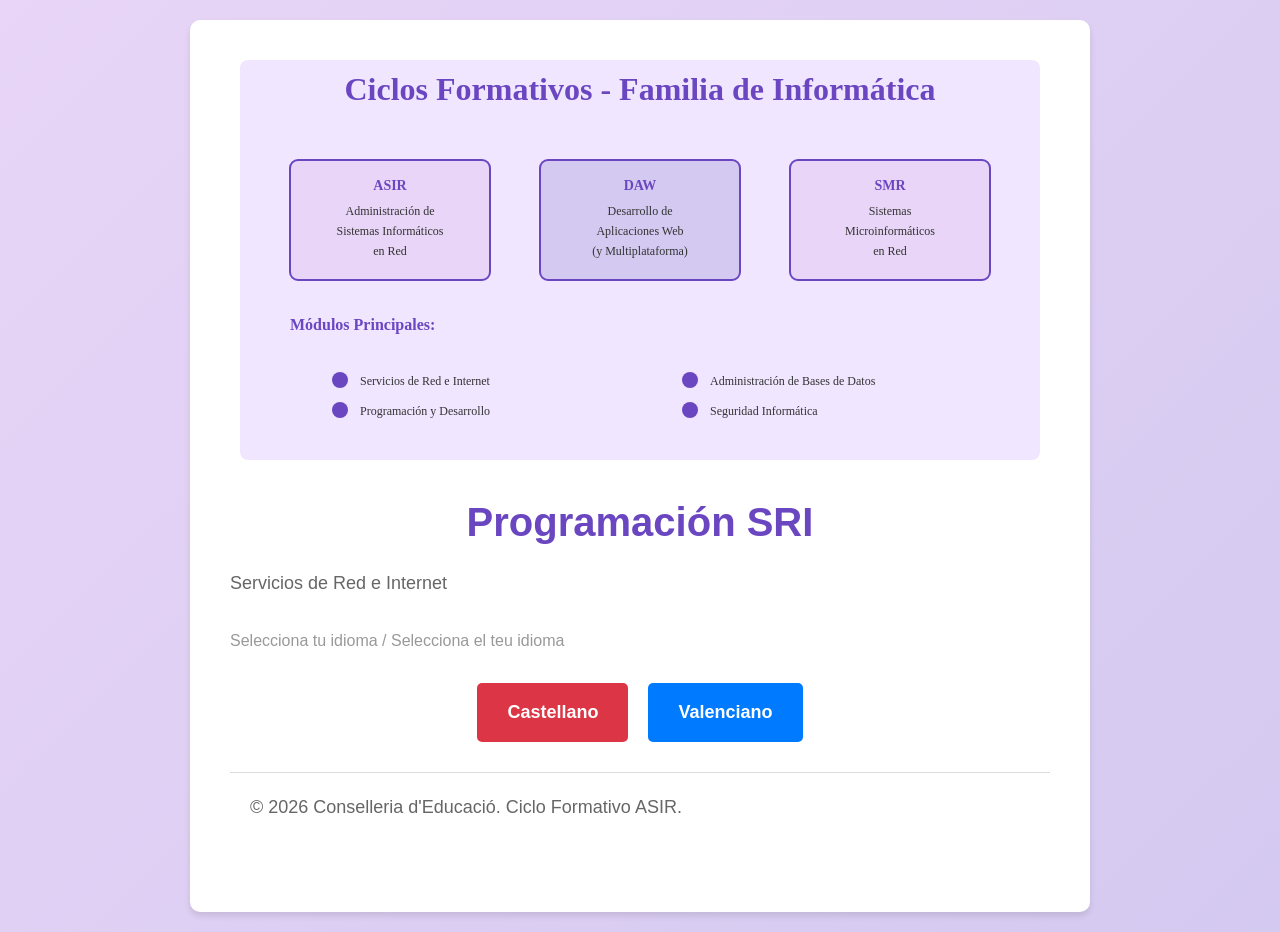
==== index.html @ d3991260 "t2-3" ====
<!DOCTYPE html>
<html lang="es">

<head>
    <meta charset="UTF-8">
    <meta name="viewport" content="width=device-width, initial-scale=1.0">
    <meta name="description" content="Programación SRI - Módulo de Servicios de Red e Internet">
    <meta name="author" content="Paco Aldarias">
    <title>Programación SRI - Seleccionar idioma</title>
    <link rel="stylesheet" href="estilo.css">
</head>

<body class="language-page">
    <div class="language-selector">
        <img src="imagenes/ciclos-informatica.svg" alt="Ciclos Formativos de Informática" class="ciclos-image">
        <h1>Programación SRI</h1>
        <p>Servicios de Red e Internet</p>
        <p class="subtitle">Selecciona tu idioma / Selecciona el teu idioma</p>
        <div class="language-buttons">
            <a href="programacion.html?lang=es" class="btn-castellano">Castellano</a>
            <a href="programacion.html?lang=va" class="btn-valenciano">Valenciano</a>
        </div>
        <footer>
            <p>&copy; 2026 Conselleria d'Educació. Ciclo Formativo ASIR.</p>
        </footer>
    </div>
</body>

</html>
---- estilo.css ----
/* Estilos Generales */
* {
    margin: 0;
    padding: 0;
    box-sizing: border-box;
    font-family: -apple-system, BlinkMacSystemFont, 'Segoe UI', Arial, sans-serif;
}

body {
    background-color: #f3e8ff;
    color: #333;
    line-height: 1.6;
}

/* Contenedor Principal */
main {
    margin: 2rem auto;
    max-width: 900px;
    padding: 0 2rem;
}

main#content {
    display: block;
}

/* Títulos */
h1 {
    color: #6b46c1;
    font-size: 2.5rem;
    margin-bottom: 1.5rem;
    text-align: center;
    border-bottom: 3px solid #7c3aed;
    padding-bottom: 1rem;
}

h2 {
    color: #7c3aed;
    font-size: 1.8rem;
    margin-top: 1.5rem;
    margin-bottom: 1rem;
    border-left: 5px solid #9333ea;
    padding-left: 1rem;
}

/* Párrafos */
p {
    margin-bottom: 1rem;
    text-align: justify;
}

p strong {
    color: #6b46c1;
    font-weight: 600;
}

/* Secciones */
section {
    background-color: white;
    margin-bottom: 2rem;
    padding: 1.5rem;
    border-radius: 8px;
    box-shadow: 0 2px 4px rgba(0, 0, 0, 0.1);
    border-left: 4px solid #d4c9f0;
}

/* Listas */
ul,
ol {
    margin-left: 2rem;
    margin-bottom: 1rem;
}

li {
    margin-bottom: 0.5rem;
    line-height: 1.8;
}

/* Enlaces */
a {
    color: #6b46c1;
    text-decoration: none;
    transition: color 0.3s ease;
}

a:hover {
    color: #7c3aed;
    text-decoration: underline;
}

/* Página de Selector de Idioma (index.html) */
body.language-page {
    display: flex;
    justify-content: center;
    align-items: center;
    min-height: 100vh;
    background: linear-gradient(135deg, #e8d5f7 0%, #d4c9f0 100%);
    padding: 20px;
}

.language-selector {
    background: white;
    padding: 40px;
    border-radius: 10px;
    box-shadow: 0 4px 6px rgba(0, 0, 0, 0.1);
    text-align: center;
    max-width: 900px;
    width: 100%;
}

.ciclos-image {
    width: 100%;
    max-width: 800px;
    height: auto;
    margin: 0 auto 30px;
    display: block;
    border-radius: 8px;
}

.language-selector h1 {
    margin-bottom: 15px;
    font-size: 2.5rem;
    border: none;
    padding: 0;
}

.language-selector p {
    font-size: 18px;
    color: #666;
    margin-bottom: 30px;
}

.language-selector p.subtitle {
    font-size: 16px;
    color: #999;
    margin-bottom: 30px;
}

.language-buttons {
    display: flex;
    gap: 20px;
    justify-content: center;
    flex-wrap: wrap;
}

.language-buttons a {
    padding: 15px 30px;
    font-size: 18px;
    border-radius: 5px;
    text-decoration: none;
    font-weight: bold;
    transition: all 0.3s ease;
}

.btn-castellano {
    background-color: #dc3545;
    color: white;
}

.btn-castellano:hover {
    background-color: #c82333;
    transform: scale(1.05);
}

.btn-valenciano {
    background-color: #007bff;
    color: white;
}

.btn-valenciano:hover {
    background-color: #0056b3;
    transform: scale(1.05);
}

.language-selector footer {
    margin-top: 30px;
    padding-top: 20px;
    border-top: 1px solid #ddd;
    color: #666;
    font-size: 14px;
}

/* Página de Contenido (programacion.html) */
.language-nav {
    background-color: #e8d5f7;
    padding: 15px;
    border-bottom: 2px solid #d4c9f0;
    display: flex;
    justify-content: space-between;
    align-items: center;
    box-shadow: 0 2px 4px rgba(0, 0, 0, 0.1);
}

.language-nav a {
    padding: 8px 15px;
    margin: 0 5px;
    text-decoration: none;
    border-radius: 5px;
    transition: all 0.3s ease;
    font-size: 14px;
    font-weight: 500;
}

.language-nav a.active {
    background-color: #7c3aed;
    color: white;
    font-weight: bold;
}

.language-nav a:not(.active) {
    background-color: #ddd5e7;
    color: #333;
}

.language-nav a:not(.active):hover {
    background-color: #cfc0de;
}

.language-nav .back-link {
    background-color: #9333ea;
    color: white;
}

.language-nav .back-link:hover {
    background-color: #7e22ce;
}

footer {
    text-align: center;
    padding: 20px;
    color: #666;
    font-size: 14px;
    border-top: 1px solid #ddd;
    margin-top: 40px;
}

/* Responsive */
@media (max-width: 768px) {
    h1 {
        font-size: 2rem;
    }

    h2 {
        font-size: 1.5rem;
    }

    body,
    main {
        padding: 0 1rem;
        margin: 1rem auto;
    }

    section {
        padding: 1rem;
    }

    .language-selector {
        padding: 20px;
    }

    .language-selector h1 {
        font-size: 1.8rem;
    }

    .language-buttons {
        flex-direction: column;
    }

    .language-buttons a {
        width: 100%;
    }

    .language-nav {
        flex-wrap: wrap;
        gap: 10px;
    }

    .language-nav div {
        display: flex;
        flex-wrap: wrap;
        width: 100%;
        justify-content: center;
        gap: 10px;
    }
}
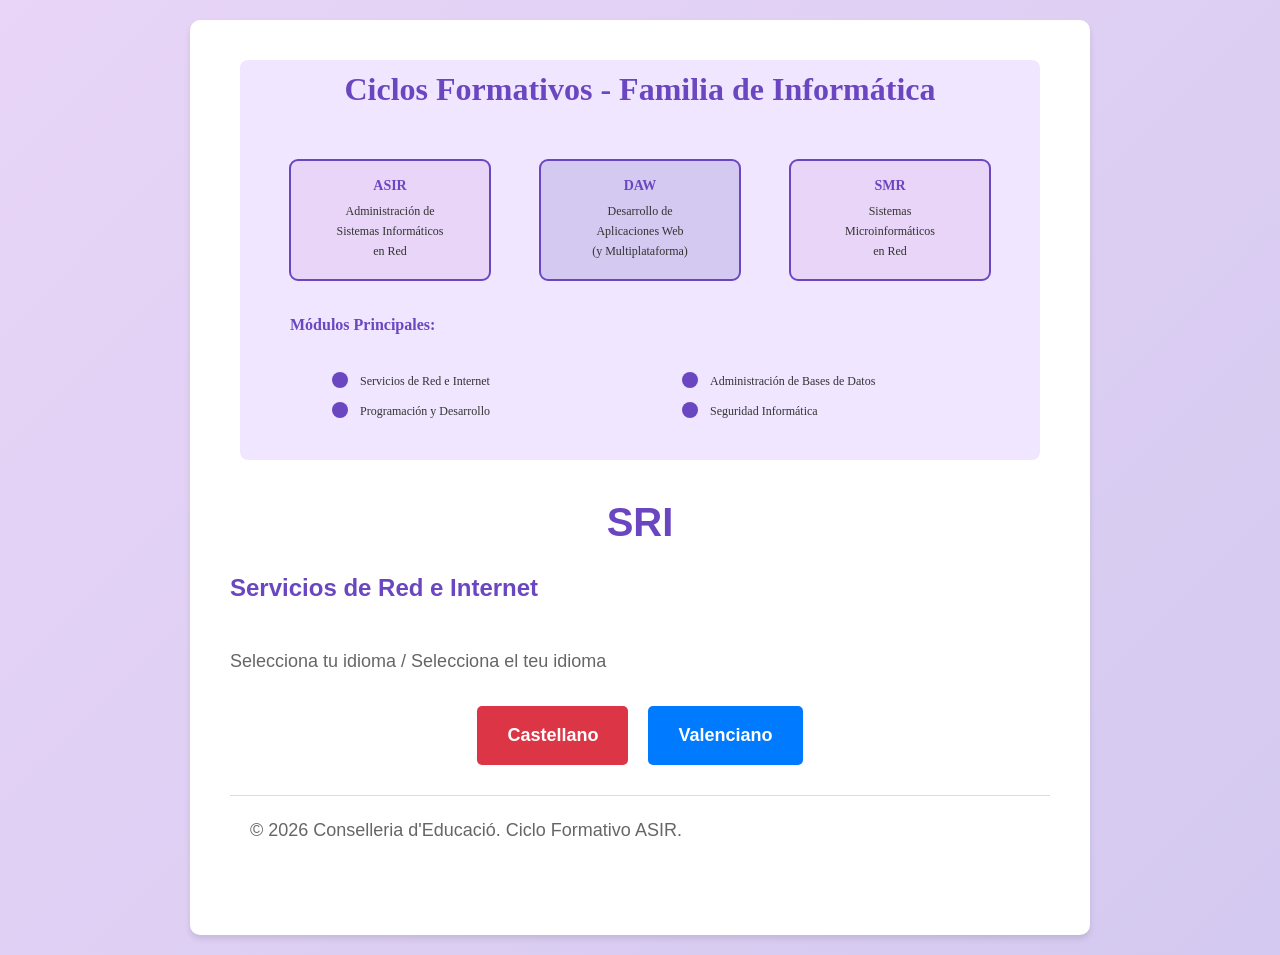
==== commit 464b79d0: "t3-1 inicio" ====
--- a/index.html
+++ b/index.html
@@ -4,26 +4,82 @@
 <head>
     <meta charset="UTF-8">
     <meta name="viewport" content="width=device-width, initial-scale=1.0">
-    <meta name="description" content="Programación SRI - Módulo de Servicios de Red e Internet">
+    <meta name="description" content="SRI - Servicios de Red e Internet - Ciclo Formativo ASIR">
     <meta name="author" content="Paco Aldarias">
-    <title>Programación SRI - Seleccionar idioma</title>
+    <title>SRI - Servicios de Red e Internet</title>
     <link rel="stylesheet" href="estilo.css">
 </head>
 
 <body class="language-page">
     <div class="language-selector">
         <img src="imagenes/ciclos-informatica.svg" alt="Ciclos Formativos de Informática" class="ciclos-image">
-        <h1>Programación SRI</h1>
-        <p>Servicios de Red e Internet</p>
-        <p class="subtitle">Selecciona tu idioma / Selecciona el teu idioma</p>
-        <div class="language-buttons">
-            <a href="programacion.html?lang=es" class="btn-castellano">Castellano</a>
-            <a href="programacion.html?lang=va" class="btn-valenciano">Valenciano</a>
+        <h1>SRI</h1>
+        <p class="main-subtitle">Servicios de Red e Internet</p>
+
+        <!-- Paso 1: Seleccionar Idioma -->
+        <div id="step-language" class="selection-step">
+            <p class="step-title">Selecciona tu idioma / Selecciona el teu idioma</p>
+            <div class="language-buttons">
+                <a href="javascript:selectLanguage('es')" class="btn-castellano">Castellano</a>
+                <a href="javascript:selectLanguage('va')" class="btn-valenciano">Valenciano</a>
+            </div>
         </div>
+
+        <!-- Paso 2: Seleccionar Contenido -->
+        <div id="step-content" class="selection-step" style="display: none;">
+            <p class="step-title" id="content-title">Selecciona qué deseas ver / Selecciona què vols veure</p>
+            <div class="content-buttons">
+                <a href="javascript:goTo('programacion')" class="btn-programacion">📚 Programación</a>
+                <a href="javascript:goTo('guia')" class="btn-guia">📖 Guía del Alumno</a>
+            </div>
+            <p class="step-back">
+                <a href="javascript:backToLanguage()" class="btn-back">← Atrás</a>
+            </p>
+        </div>
+
         <footer>
             <p>&copy; 2026 Conselleria d'Educació. Ciclo Formativo ASIR.</p>
         </footer>
     </div>
+
+    <script>
+        let selectedLanguage = null;
+
+        function selectLanguage(lang) {
+            selectedLanguage = lang;
+            const stepLanguage = document.getElementById('step-language');
+            const stepContent = document.getElementById('step-content');
+            const contentTitle = document.getElementById('content-title');
+
+            stepLanguage.style.display = 'none';
+            stepContent.style.display = 'block';
+
+            if (lang === 'va') {
+                contentTitle.textContent = 'Selecciona què vols veure';
+            } else {
+                contentTitle.textContent = 'Selecciona qué deseas ver';
+            }
+        }
+
+        function backToLanguage() {
+            selectedLanguage = null;
+            document.getElementById('step-language').style.display = 'block';
+            document.getElementById('step-content').style.display = 'none';
+        }
+
+        function goTo(section) {
+            if (!selectedLanguage) {
+                selectLanguage('es');
+                return;
+            }
+
+            if (section === 'programacion') {
+                window.location.href = 'programacion.html?lang=' + selectedLanguage;
+            } else if (section === 'guia') {
+                window.location.href = 'guia.html?lang=' + selectedLanguage;
+            }
+        }
+    </script>
 </body>
 
 </html>
--- a/estilo.css
+++ b/estilo.css
@@ -129,10 +129,27 @@
     margin-bottom: 30px;
 }
 
+.language-selector p.main-subtitle {
+    font-size: 1.5rem;
+    color: #6b46c1;
+    font-weight: 600;
+    margin-bottom: 40px;
+}
+
 .language-selector p.subtitle {
     font-size: 16px;
     color: #999;
     margin-bottom: 30px;
+}
+
+.selection-step {
+    margin: 30px 0;
+}
+
+.step-title {
+    font-size: 18px;
+    color: #333;
+    margin-bottom: 20px;
 }
 
 .language-buttons {
@@ -149,6 +166,66 @@
     text-decoration: none;
     font-weight: bold;
     transition: all 0.3s ease;
+}
+
+.content-buttons {
+    display: flex;
+    gap: 20px;
+    justify-content: center;
+    flex-wrap: wrap;
+    flex-direction: column;
+}
+
+.content-buttons a {
+    padding: 20px 40px;
+    font-size: 18px;
+    border-radius: 5px;
+    text-decoration: none;
+    font-weight: bold;
+    transition: all 0.3s ease;
+    display: inline-block;
+    width: 100%;
+    max-width: 400px;
+    margin: 10px auto;
+    text-align: center;
+}
+
+.btn-programacion {
+    background-color: #3b82f6;
+    color: white;
+}
+
+.btn-programacion:hover {
+    background-color: #2563eb;
+    transform: scale(1.05);
+}
+
+.btn-guia {
+    background-color: #10b981;
+    color: white;
+}
+
+.btn-guia:hover {
+    background-color: #059669;
+    transform: scale(1.05);
+}
+
+.step-back {
+    margin-top: 20px;
+    text-align: center;
+}
+
+.btn-back {
+    background-color: #6b7280;
+    color: white;
+    padding: 10px 20px;
+    border-radius: 5px;
+    display: inline-block;
+    transition: all 0.3s ease;
+}
+
+.btn-back:hover {
+    background-color: #4b5563;
 }
 
 .btn-castellano {
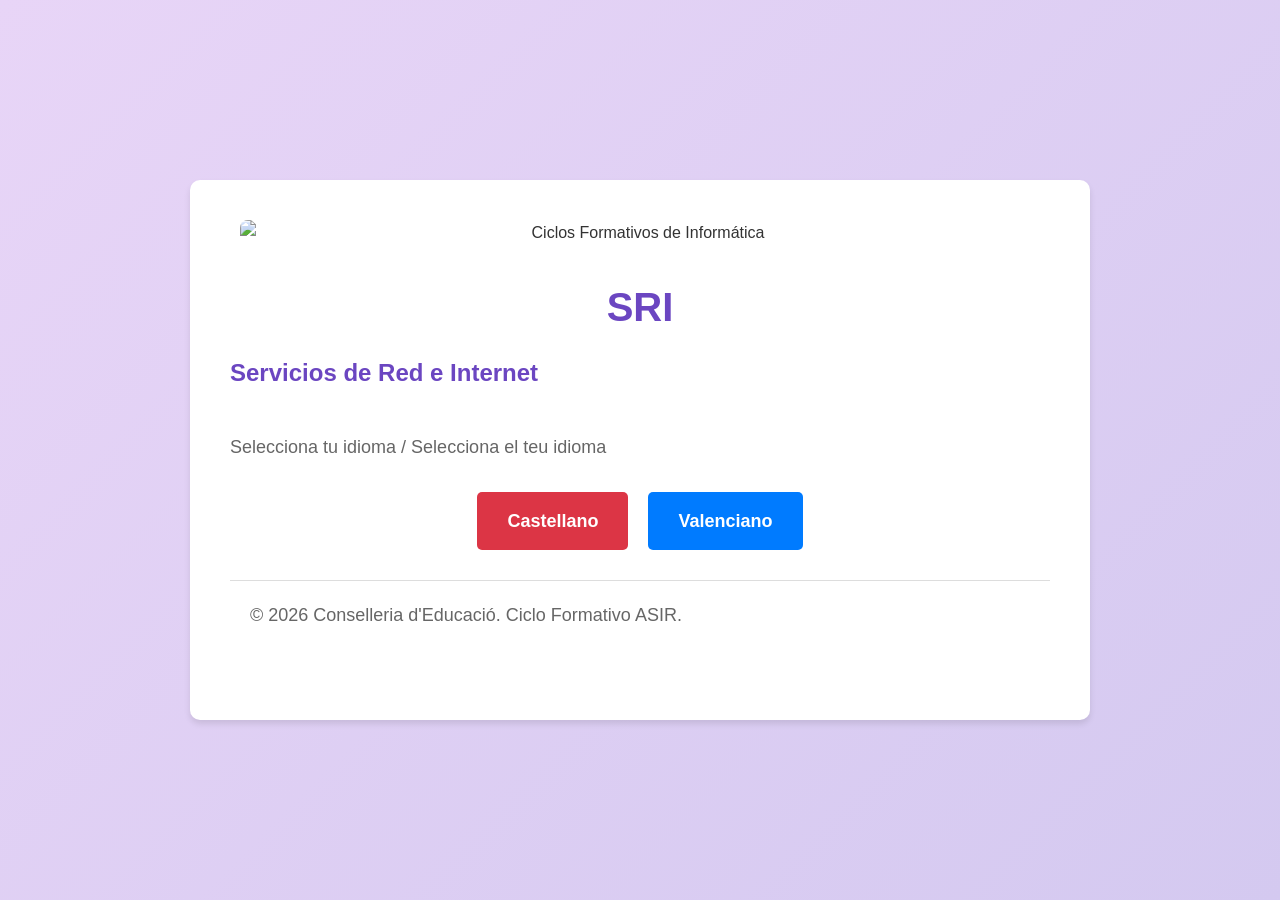
==== commit 917b4138: "t3-3" ====
--- a/index.html
+++ b/index.html
@@ -12,7 +12,7 @@
 
 <body class="language-page">
     <div class="language-selector">
-        <img src="imagenes/ciclos-informatica.svg" alt="Ciclos Formativos de Informática" class="ciclos-image">
+        <img src="imagenes/familia.png" alt="Ciclos Formativos de Informática" class="ciclos-image">
         <h1>SRI</h1>
         <p class="main-subtitle">Servicios de Red e Internet</p>
 
@@ -42,44 +42,7 @@
         </footer>
     </div>
 
-    <script>
-        let selectedLanguage = null;
-
-        function selectLanguage(lang) {
-            selectedLanguage = lang;
-            const stepLanguage = document.getElementById('step-language');
-            const stepContent = document.getElementById('step-content');
-            const contentTitle = document.getElementById('content-title');
-
-            stepLanguage.style.display = 'none';
-            stepContent.style.display = 'block';
-
-            if (lang === 'va') {
-                contentTitle.textContent = 'Selecciona què vols veure';
-            } else {
-                contentTitle.textContent = 'Selecciona qué deseas ver';
-            }
-        }
-
-        function backToLanguage() {
-            selectedLanguage = null;
-            document.getElementById('step-language').style.display = 'block';
-            document.getElementById('step-content').style.display = 'none';
-        }
-
-        function goTo(section) {
-            if (!selectedLanguage) {
-                selectLanguage('es');
-                return;
-            }
-
-            if (section === 'programacion') {
-                window.location.href = 'programacion.html?lang=' + selectedLanguage;
-            } else if (section === 'guia') {
-                window.location.href = 'guia.html?lang=' + selectedLanguage;
-            }
-        }
-    </script>
+    <script src="scripts/scripts.js"></script>
 </body>
 
 </html>
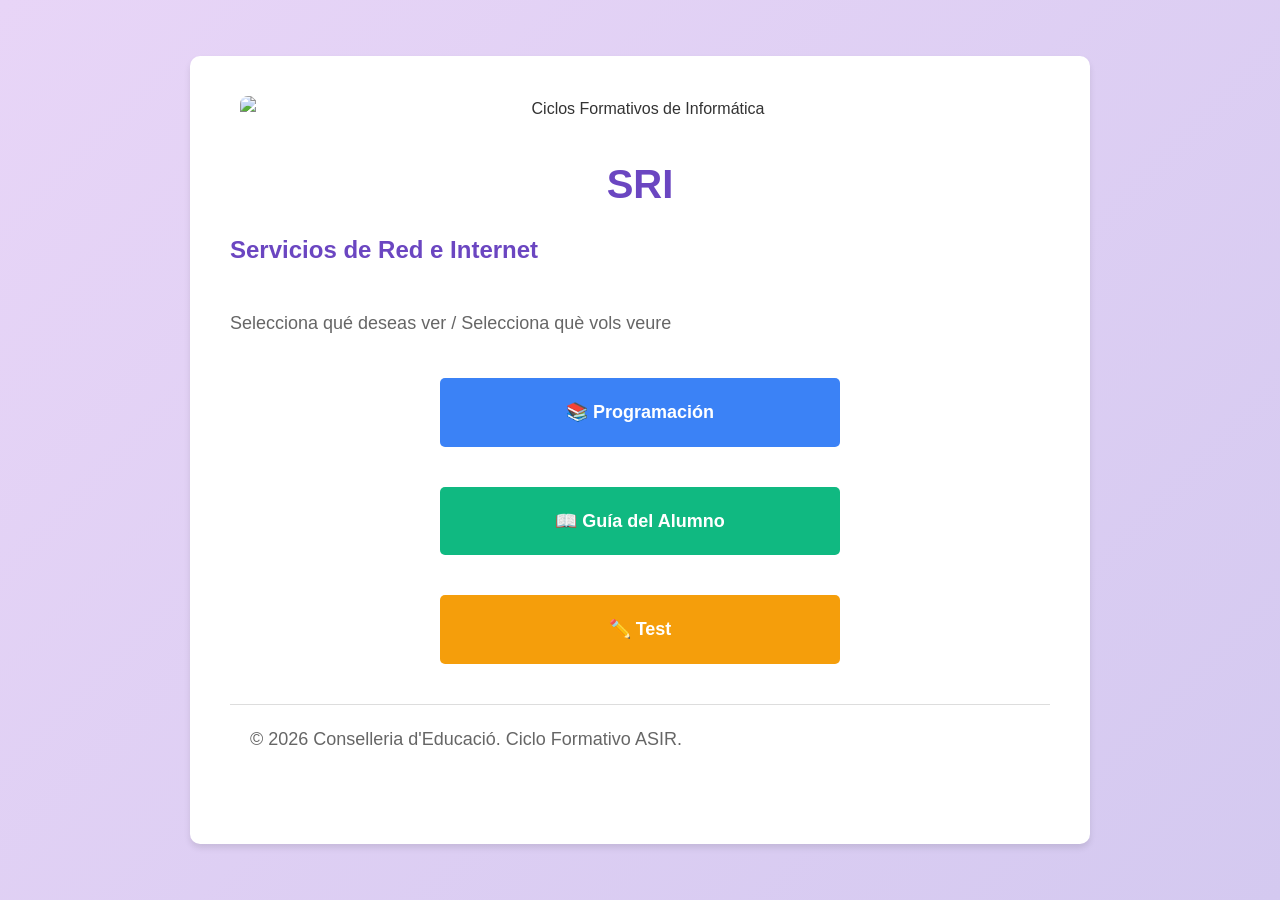
==== commit df87ea35: "c1" ====
--- a/index.html
+++ b/index.html
@@ -7,34 +7,22 @@
     <meta name="description" content="SRI - Servicios de Red e Internet - Ciclo Formativo ASIR">
     <meta name="author" content="Paco Aldarias">
     <title>SRI - Servicios de Red e Internet</title>
-    <link rel="stylesheet" href="estilo.css">
+    <link rel="stylesheet" href="css/estilo.css">
 </head>
 
 <body class="language-page">
     <div class="language-selector">
-        <img src="imagenes/familia.png" alt="Ciclos Formativos de Informática" class="ciclos-image">
+        <img src="img/familia.png" alt="Ciclos Formativos de Informática" class="ciclos-image">
         <h1>SRI</h1>
         <p class="main-subtitle">Servicios de Red e Internet</p>
 
-        <!-- Paso 1: Seleccionar Idioma -->
-        <div id="step-language" class="selection-step">
-            <p class="step-title">Selecciona tu idioma / Selecciona el teu idioma</p>
-            <div class="language-buttons">
-                <a href="javascript:selectLanguage('es')" class="btn-castellano">Castellano</a>
-                <a href="javascript:selectLanguage('va')" class="btn-valenciano">Valenciano</a>
-            </div>
-        </div>
-
-        <!-- Paso 2: Seleccionar Contenido -->
-        <div id="step-content" class="selection-step" style="display: none;">
-            <p class="step-title" id="content-title">Selecciona qué deseas ver / Selecciona què vols veure</p>
+        <div class="selection-step">
+            <p class="step-title">Selecciona qué deseas ver / Selecciona què vols veure</p>
             <div class="content-buttons">
                 <a href="javascript:goTo('programacion')" class="btn-programacion">📚 Programación</a>
                 <a href="javascript:goTo('guia')" class="btn-guia">📖 Guía del Alumno</a>
+                <a href="javascript:goTo('test')" class="btn-test">✏️ Test</a>
             </div>
-            <p class="step-back">
-                <a href="javascript:backToLanguage()" class="btn-back">← Atrás</a>
-            </p>
         </div>
 
         <footer>
@@ -42,7 +30,7 @@
         </footer>
     </div>
 
-    <script src="scripts/scripts.js"></script>
+    <script src="js/scrits1.js"></script>
 </body>
 
 </html>
--- a/css/estilo.css
+++ b/css/estilo.css
@@ -0,0 +1,371 @@
+/* Estilos Generales */
+* {
+    margin: 0;
+    padding: 0;
+    box-sizing: border-box;
+    font-family: -apple-system, BlinkMacSystemFont, 'Segoe UI', Arial, sans-serif;
+}
+
+body {
+    background-color: #f3e8ff;
+    color: #333;
+    line-height: 1.6;
+}
+
+/* Contenedor Principal */
+main {
+    margin: 2rem auto;
+    max-width: 900px;
+    padding: 0 2rem;
+}
+
+main#content {
+    display: block;
+}
+
+/* Títulos */
+h1 {
+    color: #6b46c1;
+    font-size: 2.5rem;
+    margin-bottom: 1.5rem;
+    text-align: center;
+    border-bottom: 3px solid #7c3aed;
+    padding-bottom: 1rem;
+}
+
+h2 {
+    color: #7c3aed;
+    font-size: 1.8rem;
+    margin-top: 1.5rem;
+    margin-bottom: 1rem;
+    border-left: 5px solid #9333ea;
+    padding-left: 1rem;
+}
+
+/* Párrafos */
+p {
+    margin-bottom: 1rem;
+    text-align: justify;
+}
+
+p strong {
+    color: #6b46c1;
+    font-weight: 600;
+}
+
+/* Secciones */
+section {
+    background-color: white;
+    margin-bottom: 2rem;
+    padding: 1.5rem;
+    border-radius: 8px;
+    box-shadow: 0 2px 4px rgba(0, 0, 0, 0.1);
+    border-left: 4px solid #d4c9f0;
+}
+
+/* Listas */
+ul,
+ol {
+    margin-left: 2rem;
+    margin-bottom: 1rem;
+}
+
+li {
+    margin-bottom: 0.5rem;
+    line-height: 1.8;
+}
+
+/* Enlaces */
+a {
+    color: #6b46c1;
+    text-decoration: none;
+    transition: color 0.3s ease;
+}
+
+a:hover {
+    color: #7c3aed;
+    text-decoration: underline;
+}
+
+/* Página de Selector de Idioma (index.html) */
+body.language-page {
+    display: flex;
+    justify-content: center;
+    align-items: center;
+    min-height: 100vh;
+    background: linear-gradient(135deg, #e8d5f7 0%, #d4c9f0 100%);
+    padding: 20px;
+}
+
+.language-selector {
+    background: white;
+    padding: 40px;
+    border-radius: 10px;
+    box-shadow: 0 4px 6px rgba(0, 0, 0, 0.1);
+    text-align: center;
+    max-width: 900px;
+    width: 100%;
+}
+
+.ciclos-image {
+    width: 100%;
+    max-width: 800px;
+    height: auto;
+    margin: 0 auto 30px;
+    display: block;
+    border-radius: 8px;
+}
+
+.language-selector h1 {
+    margin-bottom: 15px;
+    font-size: 2.5rem;
+    border: none;
+    padding: 0;
+}
+
+.language-selector p {
+    font-size: 18px;
+    color: #666;
+    margin-bottom: 30px;
+}
+
+.language-selector p.main-subtitle {
+    font-size: 1.5rem;
+    color: #6b46c1;
+    font-weight: 600;
+    margin-bottom: 40px;
+}
+
+.language-selector p.subtitle {
+    font-size: 16px;
+    color: #999;
+    margin-bottom: 30px;
+}
+
+.selection-step {
+    margin: 30px 0;
+}
+
+.step-title {
+    font-size: 18px;
+    color: #333;
+    margin-bottom: 20px;
+}
+
+.language-buttons {
+    display: flex;
+    gap: 20px;
+    justify-content: center;
+    flex-wrap: wrap;
+}
+
+.language-buttons a {
+    padding: 15px 30px;
+    font-size: 18px;
+    border-radius: 5px;
+    text-decoration: none;
+    font-weight: bold;
+    transition: all 0.3s ease;
+}
+
+.content-buttons {
+    display: flex;
+    gap: 20px;
+    justify-content: center;
+    flex-wrap: wrap;
+    flex-direction: column;
+}
+
+.content-buttons a {
+    padding: 20px 40px;
+    font-size: 18px;
+    border-radius: 5px;
+    text-decoration: none;
+    font-weight: bold;
+    transition: all 0.3s ease;
+    display: inline-block;
+    width: 100%;
+    max-width: 400px;
+    margin: 10px auto;
+    text-align: center;
+}
+
+.btn-programacion {
+    background-color: #3b82f6;
+    color: white;
+}
+
+.btn-programacion:hover {
+    background-color: #2563eb;
+    transform: scale(1.05);
+}
+
+.btn-guia {
+    background-color: #10b981;
+    color: white;
+}
+
+.btn-guia:hover {
+    background-color: #059669;
+    transform: scale(1.05);
+}
+
+.btn-test {
+    background-color: #f59e0b;
+    color: white;
+}
+
+.btn-test:hover {
+    background-color: #d97706;
+    transform: scale(1.05);
+}
+
+.step-back {
+    margin-top: 20px;
+    text-align: center;
+}
+
+.btn-back {
+    background-color: #6b7280;
+    color: white;
+    padding: 10px 20px;
+    border-radius: 5px;
+    display: inline-block;
+    transition: all 0.3s ease;
+}
+
+.btn-back:hover {
+    background-color: #4b5563;
+}
+
+.btn-castellano {
+    background-color: #dc3545;
+    color: white;
+}
+
+.btn-castellano:hover {
+    background-color: #c82333;
+    transform: scale(1.05);
+}
+
+.btn-valenciano {
+    background-color: #007bff;
+    color: white;
+}
+
+.btn-valenciano:hover {
+    background-color: #0056b3;
+    transform: scale(1.05);
+}
+
+.language-selector footer {
+    margin-top: 30px;
+    padding-top: 20px;
+    border-top: 1px solid #ddd;
+    color: #666;
+    font-size: 14px;
+}
+
+/* Página de Contenido (programacion.html) */
+.language-nav {
+    background-color: #e8d5f7;
+    padding: 15px;
+    border-bottom: 2px solid #d4c9f0;
+    display: flex;
+    justify-content: space-between;
+    align-items: center;
+    box-shadow: 0 2px 4px rgba(0, 0, 0, 0.1);
+}
+
+.language-nav a {
+    padding: 8px 15px;
+    margin: 0 5px;
+    text-decoration: none;
+    border-radius: 5px;
+    transition: all 0.3s ease;
+    font-size: 14px;
+    font-weight: 500;
+}
+
+.language-nav a.active {
+    background-color: #7c3aed;
+    color: white;
+    font-weight: bold;
+}
+
+.language-nav a:not(.active) {
+    background-color: #ddd5e7;
+    color: #333;
+}
+
+.language-nav a:not(.active):hover {
+    background-color: #cfc0de;
+}
+
+.language-nav .back-link {
+    background-color: #9333ea;
+    color: white;
+}
+
+.language-nav .back-link:hover {
+    background-color: #7e22ce;
+}
+
+footer {
+    text-align: center;
+    padding: 20px;
+    color: #666;
+    font-size: 14px;
+    border-top: 1px solid #ddd;
+    margin-top: 40px;
+}
+
+/* Responsive */
+@media (max-width: 768px) {
+    h1 {
+        font-size: 2rem;
+    }
+
+    h2 {
+        font-size: 1.5rem;
+    }
+
+    body,
+    main {
+        padding: 0 1rem;
+        margin: 1rem auto;
+    }
+
+    section {
+        padding: 1rem;
+    }
+
+    .language-selector {
+        padding: 20px;
+    }
+
+    .language-selector h1 {
+        font-size: 1.8rem;
+    }
+
+    .language-buttons {
+        flex-direction: column;
+    }
+
+    .language-buttons a {
+        width: 100%;
+    }
+
+    .language-nav {
+        flex-wrap: wrap;
+        gap: 10px;
+    }
+
+    .language-nav div {
+        display: flex;
+        flex-wrap: wrap;
+        width: 100%;
+        justify-content: center;
+        gap: 10px;
+    }
+}
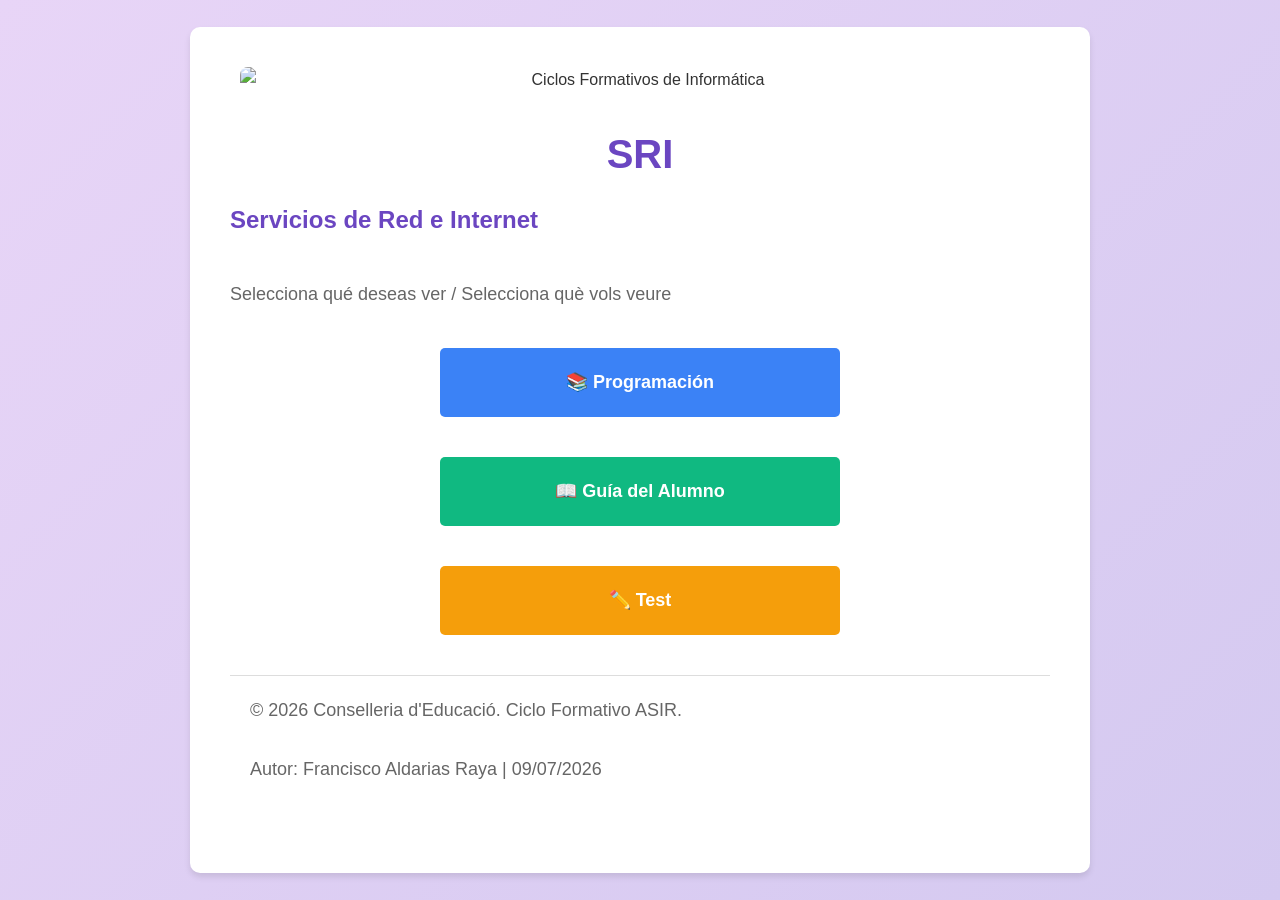
==== commit 3cb36dc2: "t3-autor" ====
--- a/index.html
+++ b/index.html
@@ -12,9 +12,11 @@
 
 <body class="language-page">
     <div class="language-selector">
-        <img src="img/familia.png" alt="Ciclos Formativos de Informática" class="ciclos-image">
-        <h1>SRI</h1>
-        <p class="main-subtitle">Servicios de Red e Internet</p>
+        <header>
+            <img src="img/familia.png" alt="Ciclos Formativos de Informática" class="ciclos-image">
+            <h1>SRI</h1>
+            <p class="main-subtitle">Servicios de Red e Internet</p>
+        </header>
 
         <div class="selection-step">
             <p class="step-title">Selecciona qué deseas ver / Selecciona què vols veure</p>
@@ -27,6 +29,7 @@
 
         <footer>
             <p>&copy; 2026 Conselleria d'Educació. Ciclo Formativo ASIR.</p>
+            <p>Autor: Francisco Aldarias Raya | 09/07/2026</p>
         </footer>
     </div>
 
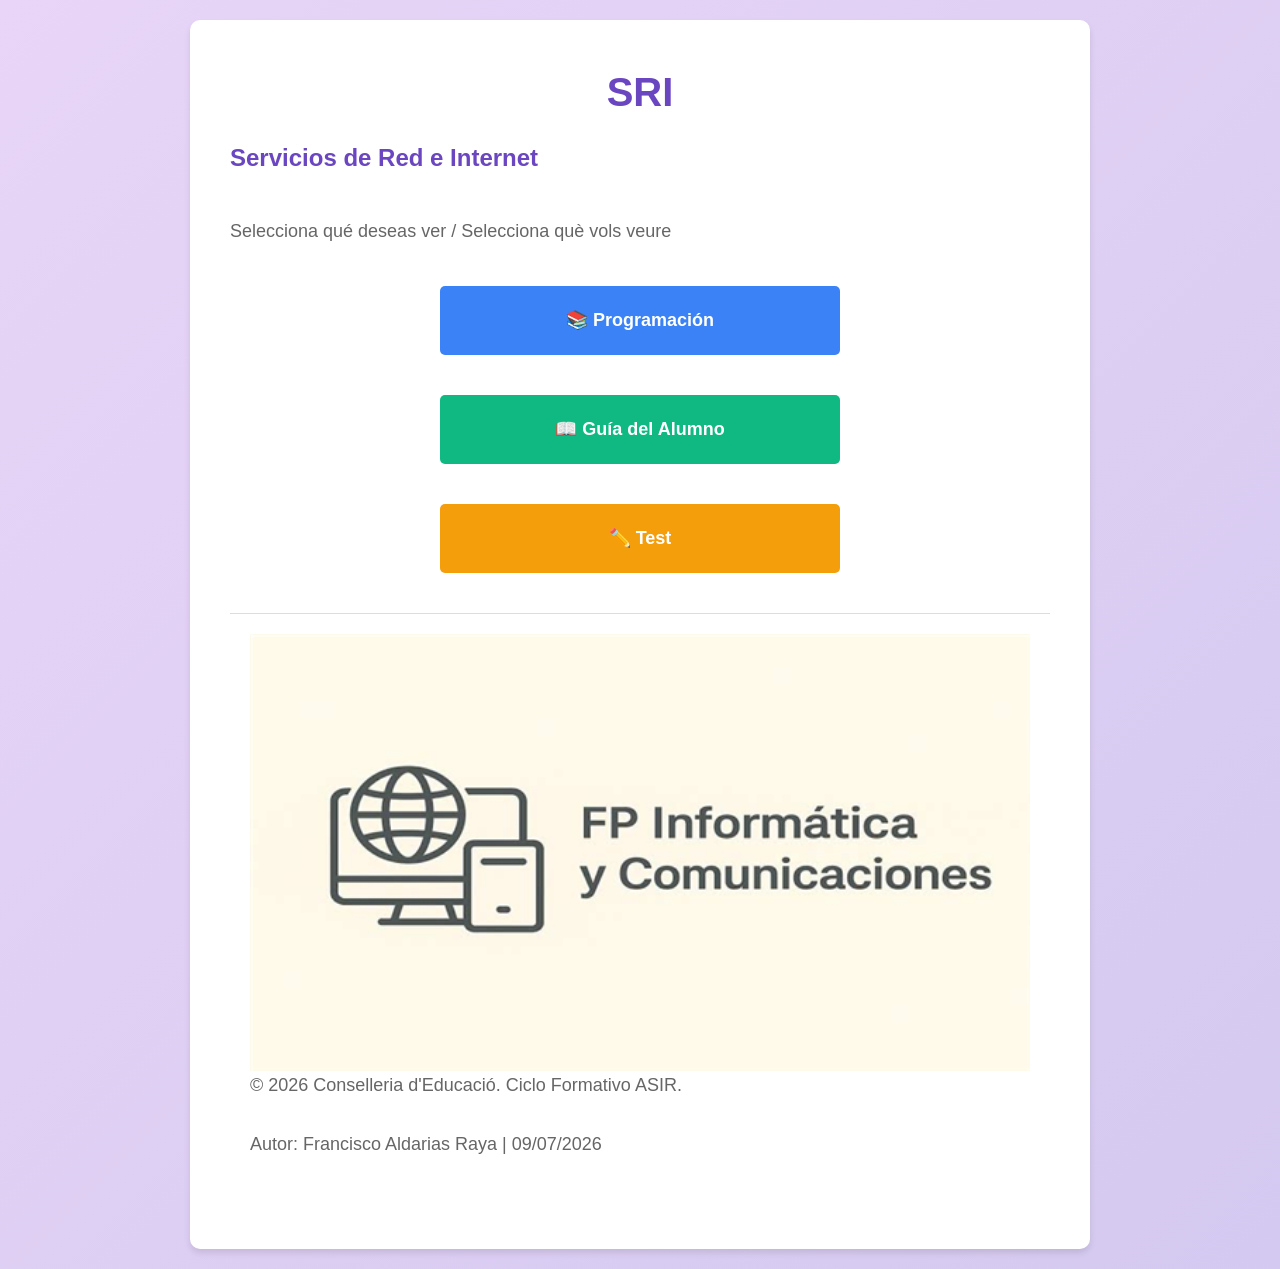
==== commit 96c974d7: "t3-rev5" ====
--- a/index.html
+++ b/index.html
@@ -13,7 +13,6 @@
 <body class="language-page">
     <div class="language-selector">
         <header>
-            <img src="img/familia.png" alt="Ciclos Formativos de Informática" class="ciclos-image">
             <h1>SRI</h1>
             <p class="main-subtitle">Servicios de Red e Internet</p>
         </header>
@@ -28,6 +27,7 @@
         </div>
 
         <footer>
+            <img src="img/familia.png" alt="Ciclos Formativos de Informática" class="ciclos-image">
             <p>&copy; 2026 Conselleria d'Educació. Ciclo Formativo ASIR.</p>
             <p>Autor: Francisco Aldarias Raya | 09/07/2026</p>
         </footer>
--- a/css/estilo.css
+++ b/css/estilo.css
@@ -111,9 +111,9 @@
     width: 100%;
     max-width: 800px;
     height: auto;
-    margin: 0 auto 30px;
+    margin: 0 auto 0px;
     display: block;
-    border-radius: 8px;
+    border-radius: 0px;
 }
 
 .language-selector h1 {
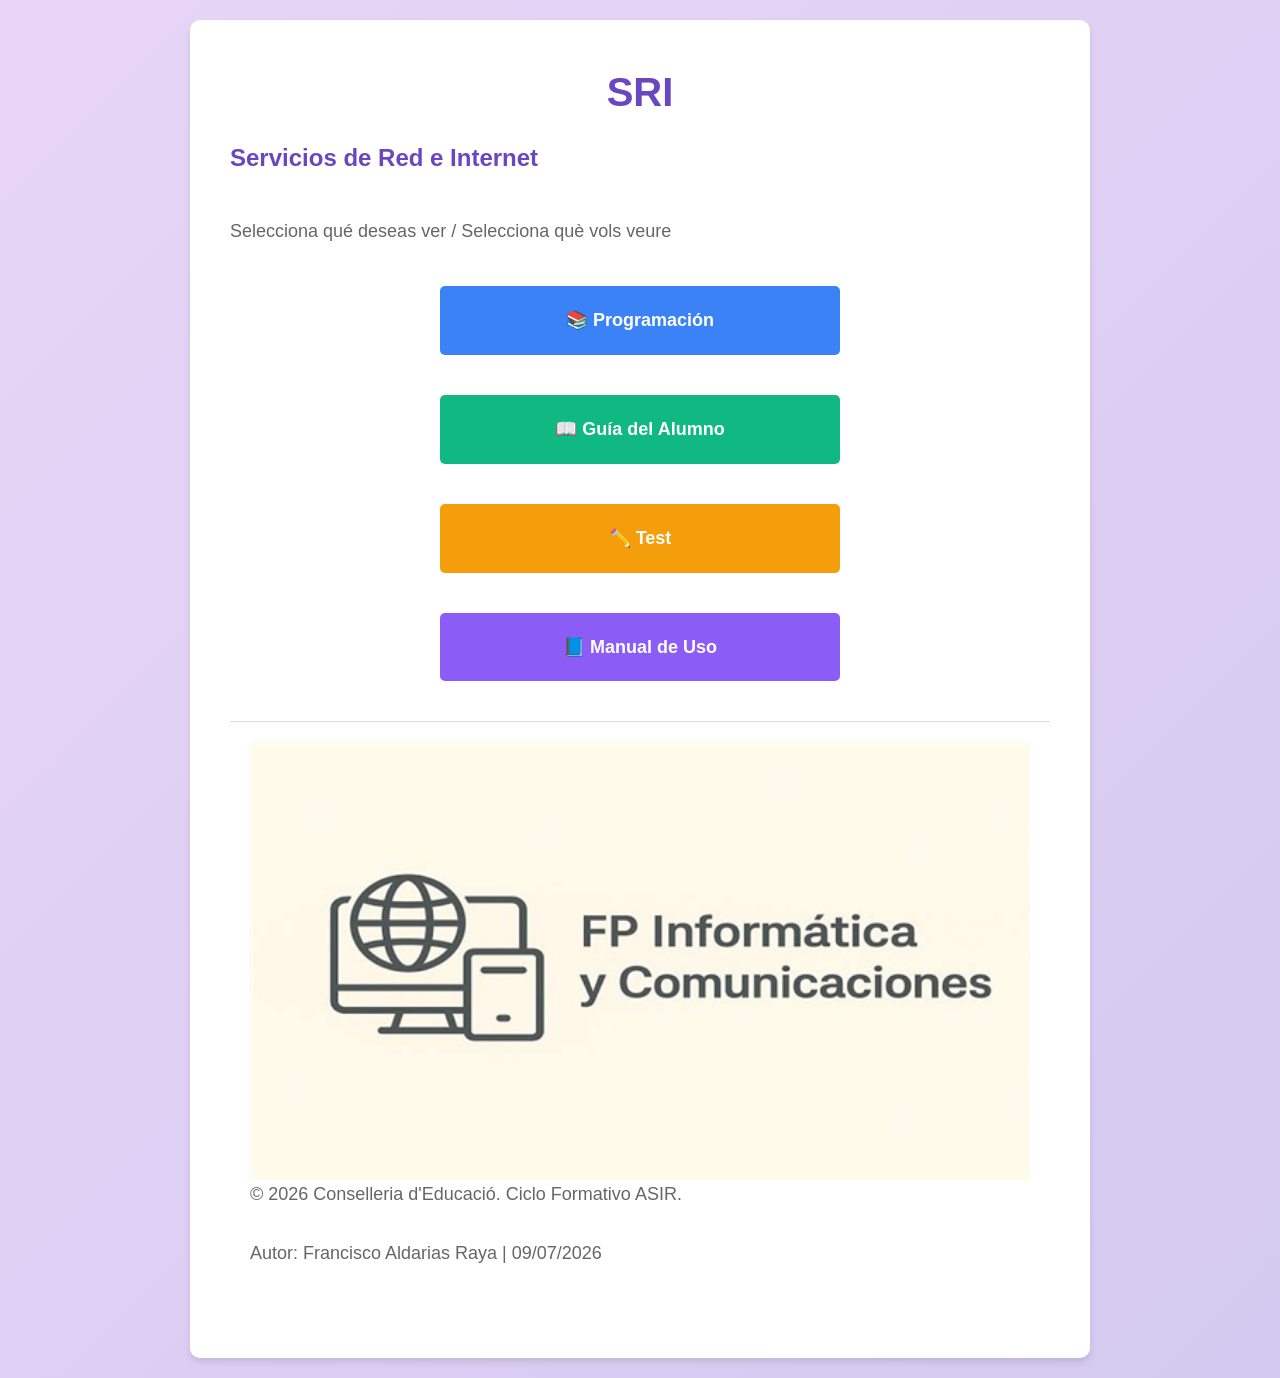
==== commit 45c134e7: "s4-inicio" ====
--- a/index.html
+++ b/index.html
@@ -23,6 +23,7 @@
                 <a href="javascript:goTo('programacion')" class="btn-programacion">📚 Programación</a>
                 <a href="javascript:goTo('guia')" class="btn-guia">📖 Guía del Alumno</a>
                 <a href="javascript:goTo('test')" class="btn-test">✏️ Test</a>
+                <a href="javascript:goTo('manual')" class="btn-manual">📘 Manual de Uso</a>
             </div>
         </div>
 
--- a/css/estilo.css
+++ b/css/estilo.css
@@ -220,6 +220,16 @@
     transform: scale(1.05);
 }
 
+.btn-manual {
+    background-color: #8b5cf6;
+    color: white;
+}
+
+.btn-manual:hover {
+    background-color: #7c3aed;
+    transform: scale(1.05);
+}
+
 .step-back {
     margin-top: 20px;
     text-align: center;
